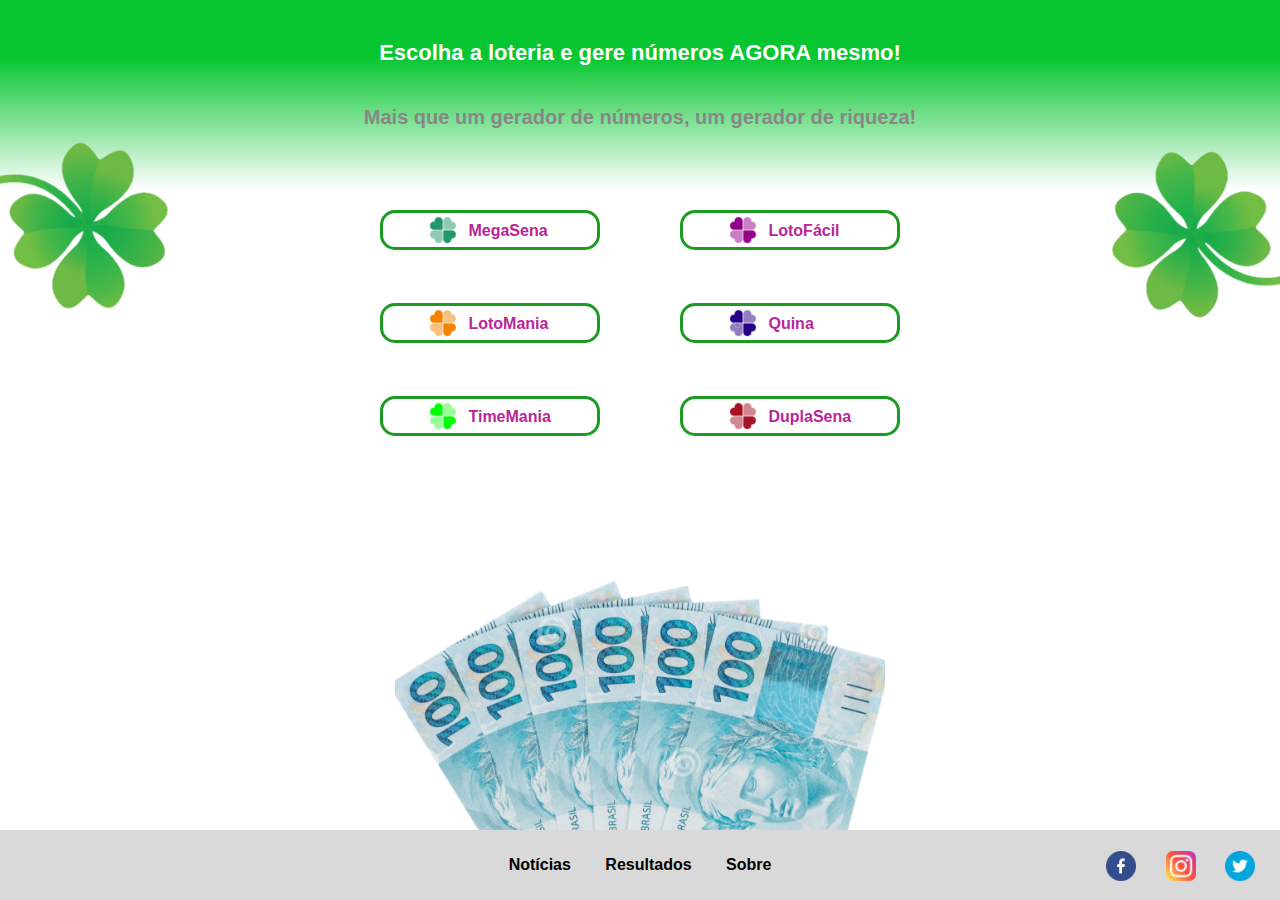
==== index.html @ 88d9adcd "correções" ====
<!DOCTYPE html>
<html>
    <head>
        <title>Gerador de Números</title>
        <link href="CSS/style.css" rel="stylesheet">
        <meta charset="utf-8">
        <meta name="viewport" content="width=device-width,initial-scale=1.0,maximum-scale=1.0">
        <meta name="description" content="Descrição do meu site">
        <meta name="author" content="André Negreiros, Kluivert Davi">
    </head>

    <body>
        <header>
            <h1>Escolha a loteria e gere números AGORA mesmo!</h1>
            <h2>Mais que um gerador de números, um gerador de riqueza!</h2>
        </header>

        <div class="container">
            <div class="content-box">
                <div class="img img-left">
                    <img src="images/img-trevo-left.png">
                </div><!-- img-left -->

                <div class="box-buttons">

                    <div class="btn-container">
                        <div class="btn-single">
                            <img src="images/logo-MegaSena.png">
                            <a href="megasena.html">MegaSena</a>
                        </div><!-- btn-single -->

                        <div class="btn-single mt-53">
                            <img src="images/logo-LotoMania.png">
                            <a class="btn-lotomania" href="lotomania.html">LotoMania</a>
                        </div><!-- btn-single -->

                        <div class="btn-single mt-53">
                            <img src="images/logo-TimeMania.png">
                            <a class="btn-timemania" href="timemania.html">TimeMania</a>
                        </div><!-- btn-single -->
                    </div><!-- btn-container -->

                    <div class="btn-container">
                        <div class="btn-single">
                            <img src="images/logo-LotoFacil.png">
                            <a class="btn-lotofacil" href="lotofacil.html">LotoFácil</a>
                        </div><!-- btn-single -->

                        <div class="btn-single mt-53">
                            <img src="images/logo-Quina.png">
                            <a class="btn-quina" href="quina.html">Quina</a>
                        </div><!-- btn-single -->

                        <div class="btn-single mt-53">
                            <img src="images/logo-DuplaSena.png">
                            <a class="btn-duplasena" href="duplasena.html">DuplaSena</a>
                        </div><!-- btn-single -->
                    </div><!-- btn-container -->
                </div><!-- box-buttons -->

                <div class="img img-right">
                    <img src="images/img-trevo-right.png">
                </div><!-- img-left -->
            </div><!-- content-box -->
            <div class="clear"></div>
        </div><!-- container -->

        <footer>
            <div class="bg-money"></div>
            <nav>
                <ul>
                    <li><a href="">Notícias</a></li>
                    <li><a href="">Resultados</a></li>
                    <li><a href="">Sobre</a></li>
                </ul>
            </nav>

            <div class="nav-icons">
                <a href=""><img src="images/facebook.png"></a>
                <a href=""><img src="images/instagram.png"></a>
                <a href=""><img src="images/twitter.png"></a>
            </div><!-- nav-icons-->
        </footer>
        
        



        <script src="js/jquery.js"></script>
        <script src="js/functions.js"></script>
        <script src="js/functionsMegasena.js"></script>
    </body>
</html>
---- CSS/style.css ----
*{
    margin: 0;
    padding: 0;
    box-sizing: border-box;
    font-family: 'Noto Sans', sans-serif;
}

html, body{
    height: 100%;
}

.clear{
    clear: both;
}

.mt-20{
    margin-top: 20px;
}

.mt-53{
    margin-top: 53px;
}
.container{
    width: 100%;
    max-width: 1280px;
    margin: 0 auto;
    padding: 0 2%;
}

/* ============ Cabeçalho do site ========== */

header{
    width: 100%;
    height: 190px;
    padding: 40px 2% 0 2%;
    background-image: linear-gradient( to bottom, rgb(7, 198, 49) 30%, rgb(255, 255, 255));
}

header h1{
    position: relative;
    text-align: center;
    font-size: 22px;
    color: #ffffff;
}

header h2{
    font-size: 20px;
    text-align: center;
    margin-top: 40px;
    color: #878787;
}

/* ============ Cabeçalho do site FIM ========== */


/* ============ Imagens da lateral do site ========= */

.img-left img, .img-right img{
    width: 180px;
    height: 170px;
    margin-top: -50px;
}

.img-left img{
    float: left;
    position: absolute;
    left: -10px;
}

.img-right img{
    float: right;
    position: absolute;
    right: -10px;
    top: 200px;
}

@media screen and (max-width: 880px){
    .img-left, .img-right{
        display: none;
    }
}
/* ============ Imagens da lateral do site END ========= */

/* ============ Seção da caixa dos botões (escolha de loteria) =========== */

.box-buttons{
    margin: 0 auto;
    width: 100%;
    max-width: 600px;
    padding: 20px 0;
}

.btn-container{
    width: 50%;
    float: left;
    position: relative;
}

.box-buttons .btn-single{
    position: relative;
    width: 220px;
    height: 40px;
    /* margin-top: 53px; */
    border: 3px solid #1B9C20;
    border-radius: 15px;
    text-align: left;
    left: 50%;
    transform: translateX(-50%);
    background-color: #ffffff;
    cursor: pointer;
}

.btn-single img{
    border-radius: 6px;
    width: 28px;
    height: 28px;
    margin-top: 3px;
    margin-left: 46px;
}

.btn-single a{
    text-decoration: none;
    font-weight: bold;
    font-size: 16px;
    margin-left: 7px;
    color: #BA2598;
    line-height: 35px;
    vertical-align: top;
}

.btn-single::before{
    content: '';
    width: 0;
    height: 100%;
    border-radius: 9px;
    position: absolute;
    top: 0;
    left: 0;
    background-color: #1B9C20;
    border-bottom: 3px solid #BA2598;
    transition: .3s ease;
    display: block;
    z-index: -1;
}
   
.btn-single:hover::before{
    width: 100%;
   }
.btn-single:hover a{
    color: #ffffff;
}

@media screen and (max-width:480px){

    /* .btn-container{
        width: 50%;
        float: left;
        position: relative;
    } */
    .btn-container{
        float: none;
        width: 100%;
    }

    .mt-53{
        margin-top: 0;
    }

    .btn-single{
        margin-top: 20px;
    }
    
}

/* ============ Seção da caixa dos botões END =========== */

/* =========== Imagem inferior do site =========== */

.bg-money{
    position: absolute;
    left: 50%;
    transform: translateX(-50%);
    top: 100px;
    margin: 0 auto;
    width: 100%;
    max-width: 490px;
    height: 250px;
    top: -250px;
    background-image: url(../images/img-cedulas.png);
    background-position:top;
    background-repeat: no-repeat;
    background-size: cover;
    z-index: -1;
}
/* =========== Imagem inferior do site END =========== */

/* ============ Rodapé do site =========== */

footer{
    width: 100%;
    padding: 10px 2%;
    position: absolute;
    bottom: 0;
    background-color: #D9D9D9;
    text-align: center;
}

footer nav{
    width: 100%;
    max-width: 400px;
    display: inline-block;
    text-align: center;
}

footer nav ul li{
    display: inline-block;
    list-style-type: none;
    margin: 0 15px 0 15px;
}

footer nav ul a{
    line-height: 50px;
    text-decoration: none;
    color: #000;
    font-size: 16px;
    font-weight: bold;
}


footer .nav-icons{
    /* float: right; */
    position:absolute;
    right: 0;
    bottom: 15px;
}

footer .nav-icons img{
    width: 30px;
    height: 30px;
    margin-right: 25px;
    margin-top: 10px; 
}

@media screen and (max-width: 768px){
    footer .nav-icons{
        display: block;
        position: relative;
        margin-top: 25px;
    }

    footer .nav-icons img{
        margin: 0 10px 0 10px;
    }
}

@media screen and (max-width: 480px){
    html, body{
        overflow: auto;
        min-height: 620px;
        height: 100%;
    }

    footer{
        position: relative;
    }
}
/* ============ Rodapé do site END=========== */


/* >>>>>>>>>>>>>>> Cabeçalho das paginas de loteria <<<<<<<<<<<<<<<<<<<<*/


.megasena > header{
    background-image: linear-gradient( to bottom, #209869 30%, rgb(255, 255, 255));
    padding: 30px 0 30px 0;
    text-align: center;
}
.megasena, .duplasena, .quina > header h1{
    word-spacing: 4px;
    letter-spacing: 3px;

}

.duplasena > header{
    background-image: linear-gradient( to bottom, #A61324 30%, rgb(255, 255, 255));
    padding: 30px 0 30px 0;
    text-align: center;
}
.timemania > header h1{
    color: #560BAD;
}

.quina > header{
    background-image: linear-gradient( to bottom, #260185 30%, rgb(255, 255, 255));
    padding: 30px 0 30px 0;
    text-align: center;
}

.lotomania > header{
    background-image: linear-gradient( to bottom, #F39323 30%, rgb(255, 255, 255));
    padding: 30px 0 30px 0;
    text-align: center;
}

.lotofacil > header{
    background-image: linear-gradient( to bottom, #93018A 30%, rgb(255, 255, 255));
    padding: 30px 0 30px 0;
    text-align: center;
}

.timemania > header{
    background-image: linear-gradient( to bottom, #02FF02 30%, rgb(255, 255, 255));
    padding: 30px 0 30px 0;
    text-align: center;
}

/* ========== botão voltar para a home ========= */
header #back-home{
    width: 150px;
    margin-top: 30px;
    font-size: 14px;
    cursor: pointer;
}
header #back-home a{
    text-decoration: none;
    color: #000;
}

/* =========== Filtros para escolha dos números ============ */

.content{
    text-align: center;
}

.filtros{
    width: 100%;
    max-width: 400px;
    text-align: center;
    margin: 0 auto;
}

.filtros h2{
    display: inline-block;
    font-size: 16px;
}

.filtros span{
    font-size: 16px;
    font-weight: bold;
}

.filtros select{
    width: 50px;
    height: 30px;
    font-size: 18px;
}

.filtros input{
    margin-top: 20px;
    width: 20px;
    height: 20px;
    vertical-align: bottom;
}

/* ============ botão Gerar-resultado ============ */

#gerar-resultado{
    margin-top: 20px;
    width: 200px;
}

.btn-gerar-result button {
    --color: #560bad;
    font-family: inherit;
    display: inline-block;
    width: 8em;
    height: 2.6em;
    line-height: 2.5em;
    margin: 20px;
    position: relative;
    overflow: hidden;
    border: 2px solid var(--color);
    transition: color .5s;
    z-index: 1;
    font-size: 17px;
    border-radius: 6px;
    font-weight: 500;
    color: var(--color);
    cursor: pointer;
   }
   
   .btn-gerar-result button:before {
    content: "";
    position: absolute;
    z-index: -1;
    background: var(--color);
    height: 150px;
    width: 300px;
    border-radius: 50%;
   }
   
   .btn-gerar-result button:hover {
    color: #fff;
   }
   
   .btn-gerar-result button:before {
    top: 100%;
    left: 100%;
    transition: all .7s;
   }
   
   .btn-gerar-result button:hover:before {
    top: -30px;
    left: -30px;
   }
   
   .btn-gerar-result button:active:before {
    background: #3a0ca3;
    transition: background 0s;
   }


/* =========== Cartela de números ========= */

.cartela-megasena, 
.cartela-duplasena,
.cartela-quina,
.cartela-lotomania,
.cartela-lotofacil,
.cartela-timemania{
    background-color: rgb(180, 180, 180);
    position: relative;
    margin: 30px auto;
    width: 100%;
    max-width: 280px;
    height: auto;
    border-radius: 10px;
    padding-bottom: 10px;
}

.cartela-megasena > .num-single, 
.cartela-lotomania > .num-single, 
.cartela-quina > .num-single, 
.cartela-duplasena > .num-single, 
.cartela-lotofacil > .num-single,
.cartela-timemania > .num-single{
    float: left;
    margin-top: 10px;
    border-radius: 13px;
}

.cartela-megasena > .num-single{
    width: 16.6%;
}

.cartela-lotomania > .num-single, 
.cartela-duplasena > .num-single, 
.cartela-lotofacil > .num-single{
    width: 20%;
}

.cartela-quina > .num-single, 
.cartela-timemania > .num-single{
    width: 12.5%;
}

.num-single > .num-single-wrapper{
    position: relative;
    left: 50%;
    transform: translateX(-50%);
    width: 26px;
    height: 26px;
    background-color: #ffffff;
    border-radius: 13px;
    vertical-align: bottom;
}

.num-single-wrapper span{
    font-weight: bold;
    line-height: 26px;
    color: #dd3c42;
    font-size: 16px;
}


/* ========== numeros-sorteados-ordenados ============= */

.numeros-sorteados-ordenados{
    margin: 20px auto;
    text-align: center;
    display: flex;
    width: 100%;
    max-width: 300px;
    display: flex;
    flex-wrap: wrap;
}

.numeros-sorteados-ordenados .num-single-sorteado{
    display: inline-block;
    margin: 0 10px 10px 13px;
    width: 26px;
    height: 26px;
    background-color: #560bad;
    border-radius: 13px;
}

.num-single-sorteado span{
    line-height: 26px;
    color: #ffffff;
    font-size: 16px;
}


/* ========== Time da loteria timemania =========== */

.clube{
    margin-top: 10px;
    color: #560bad;
    font-size: 17px;
    font-weight: bold;
    margin-bottom: 50px;
}
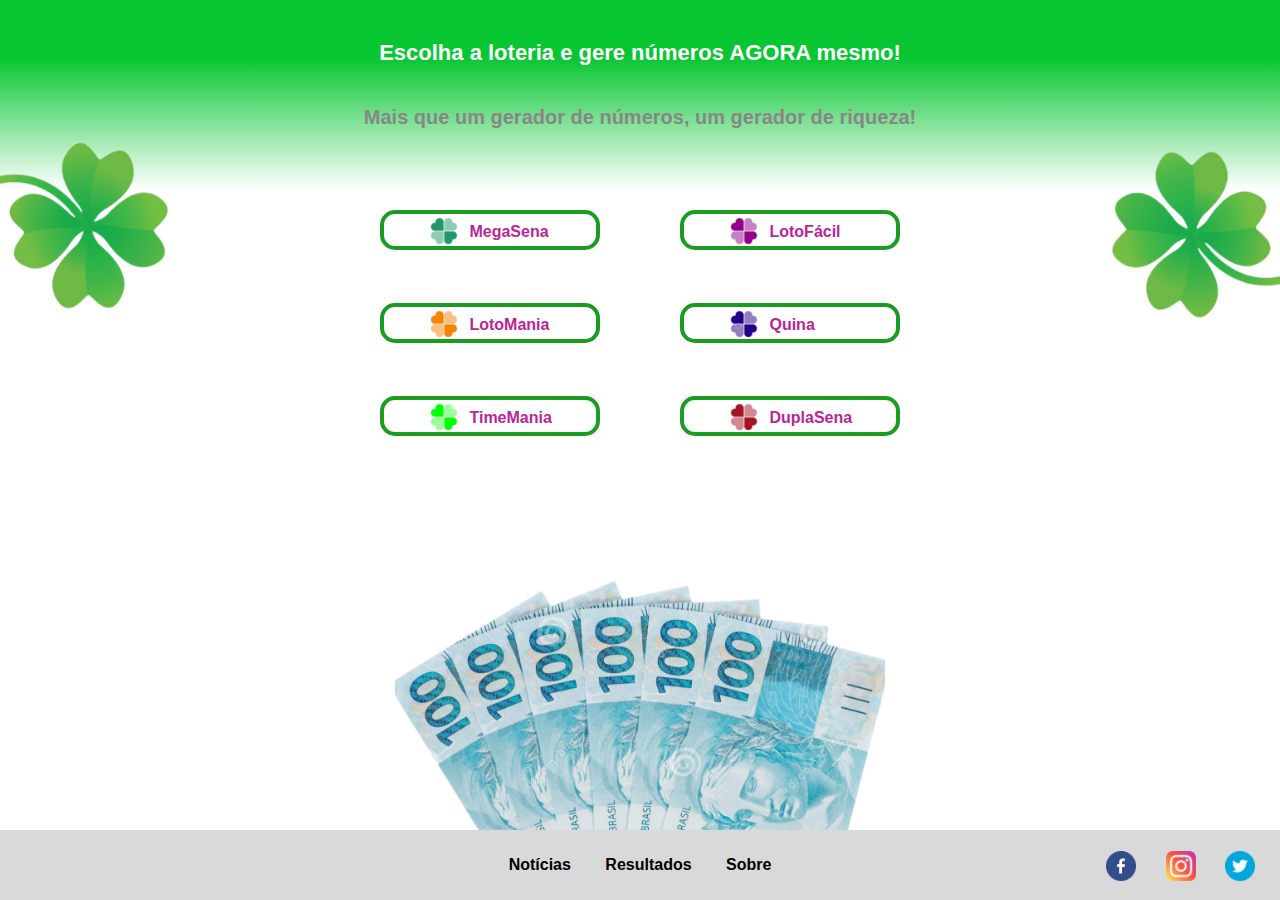
==== commit d976a798: "redirecionando para sites" ====
--- a/index.html
+++ b/index.html
@@ -2,6 +2,7 @@
 <html>
     <head>
         <title>Gerador de Números</title>
+        <link rel="shortcut icon" type="image-x/png" href="images/icon-site.ico">
         <link href="CSS/style.css" rel="stylesheet">
         <meta charset="utf-8">
         <meta name="viewport" content="width=device-width,initial-scale=1.0,maximum-scale=1.0">
@@ -69,9 +70,9 @@
             <div class="bg-money"></div>
             <nav>
                 <ul>
-                    <li><a href="">Notícias</a></li>
-                    <li><a href="">Resultados</a></li>
-                    <li><a href="">Sobre</a></li>
+                    <li><a href="https://caixanoticias.caixa.gov.br/editoria/5/loterias">Notícias</a></li>
+                    <li><a href="https://loterias.caixa.gov.br/Paginas/default.aspx">Resultados</a></li>
+                    <li><a href="sobre.html">Sobre</a></li>
                 </ul>
             </nav>
 
@@ -81,13 +82,8 @@
                 <a href=""><img src="images/twitter.png"></a>
             </div><!-- nav-icons-->
         </footer>
-        
-        
-
-
 
         <script src="js/jquery.js"></script>
         <script src="js/functions.js"></script>
-        <script src="js/functionsMegasena.js"></script>
     </body>
 </html>--- a/CSS/style.css
+++ b/CSS/style.css
@@ -32,6 +32,7 @@
 header{
     width: 100%;
     height: 190px;
+    text-align: center;
     padding: 40px 2% 0 2%;
     background-image: linear-gradient( to bottom, rgb(7, 198, 49) 30%, rgb(255, 255, 255));
 }
@@ -79,6 +80,12 @@
         display: none;
     }
 }
+
+@media screen and (max-width: 580px){
+    html, body{
+        overflow-y: auto;
+    }
+}
 /* ============ Imagens da lateral do site END ========= */
 
 /* ============ Seção da caixa dos botões (escolha de loteria) =========== */
@@ -101,7 +108,7 @@
     width: 220px;
     height: 40px;
     /* margin-top: 53px; */
-    border: 3px solid #1B9C20;
+    border: 4px solid #1B9C20;
     border-radius: 15px;
     text-align: left;
     left: 50%;
@@ -132,12 +139,13 @@
     content: '';
     width: 0;
     height: 100%;
-    border-radius: 9px;
+    border-radius: 10px;
     position: absolute;
-    top: 0;
-    left: 0;
+    top: -0.1px;
+    left: 0px;
     background-color: #1B9C20;
-    border-bottom: 3px solid #BA2598;
+    /* border: 4px solid #1B9C20; */
+    border-bottom: 4px solid #BA2598;
     transition: .3s ease;
     display: block;
     z-index: -1;
@@ -200,9 +208,13 @@
     width: 100%;
     padding: 10px 2%;
     position: absolute;
-    bottom: 0;
+    bottom: 0px;
     background-color: #D9D9D9;
     text-align: center;
+}
+
+.footer-lotofacil{
+    margin-top: 15%;
 }
 
 footer nav{
@@ -242,6 +254,7 @@
 }
 
 @media screen and (max-width: 768px){
+
     footer .nav-icons{
         display: block;
         position: relative;
@@ -342,6 +355,7 @@
 .filtros h2{
     display: inline-block;
     font-size: 16px;
+    cursor: pointer;
 }
 
 .filtros span{
@@ -519,4 +533,39 @@
     font-size: 17px;
     font-weight: bold;
     margin-bottom: 50px;
-}+}
+
+
+/* ============ Seção da página Sobre =========== */
+
+.texto-sobre{
+    width: 100%;
+    max-width: 320px;
+    padding: 0 2%;
+    height: auto;
+    margin: 0 auto;
+    text-align: center;
+}
+
+.texto-sobre h2, .autores h2{
+    text-align: center;
+    margin-top: 15px;
+    font-size: 20px;
+    color: #444444;
+}
+
+.texto-sobre p, .autores p{
+    margin-top: 10px;
+    font-size: 16px;
+    color: #727272;
+    text-align: justify;
+}
+
+.autores{
+    padding: 30px 2% 20px 2%;
+    width: 100%;
+    max-width: 320px;
+    margin: 0 auto;
+}
+
+/* ============ Seção da página Sobre END=========== */